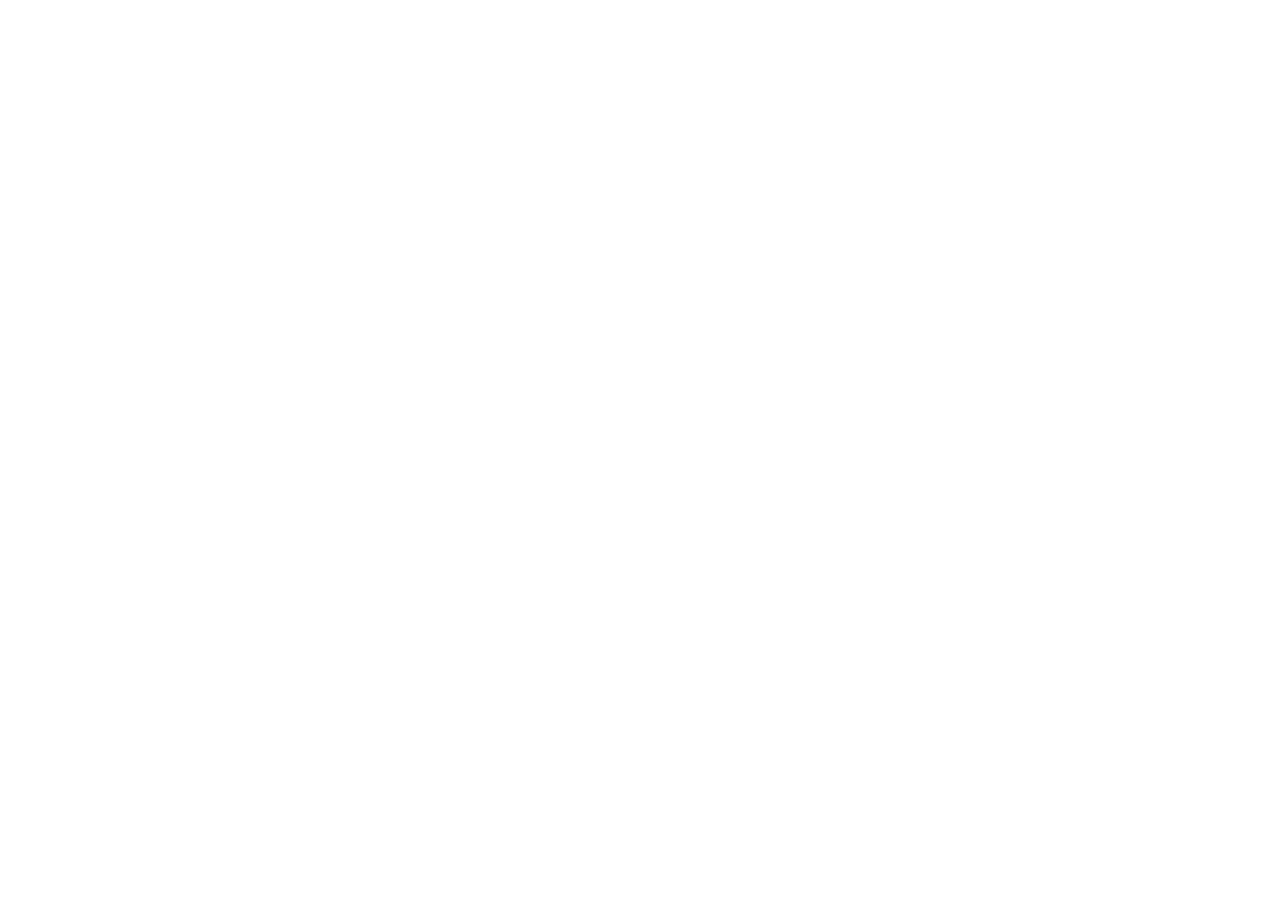
==== PoochCare-capstone-nhom-8/Index.html @ 82e21208 "Capstone" ====
<!DOCTYPE html>
<html lang="en">

<head>
    <meta charset="UTF-8">
    <meta http-equiv="X-UA-Compatible" content="IE=edge">
    <meta name="viewport" content="width=device-width, initial-scale=1.0">
    <!-- Title -->
    <title>Pooch Care</title>
    <!-- Mô tả: Tiêu đề của trang web. -->



    <!-- Google Fonts (Roboto) -->
    <link rel="preconnect" href="https://fonts.googleapis.com">
    <link rel="preconnect" href="https://fonts.gstatic.com" crossorigin>
    <link href="https://fonts.googleapis.com/css2?family=Roboto:wght@300;400;500;600;700;800&display=swap"
        rel="stylesheet">
    <!-- Mô tả: Sử dụng để nhúng font chữ Roboto từ Google Fonts. -->

    <!-- Font Awesome (Free Version) -->
    <link rel="stylesheet" href="https://cdnjs.cloudflare.com/ajax/libs/font-awesome/6.1.0/css/all.min.css"
        integrity="sha512-10/jx2EXwxxWqCLX/hHth/vu2KY3jCF70dCQB8TSgNjbCVAC/8vai53GfMDrO2Emgwccf2pJqxct9ehpzG+MTw=="
        crossorigin="anonymous" referrerpolicy="no-referrer" />
    <!-- Mô tả: Sử dụng để nhúng biểu tượng và biểu tượng vector chất lượng cao từ Font Awesome. -->

    <!-- Line Awesome -->
    <link rel="stylesheet"
        href="https://maxst.icons8.com/vue-static/landings/line-awesome/line-awesome/1.3.0/css/line-awesome.min.css">
    <!-- Mô tả: Sử dụng để nhúng biểu tượng và biểu tượng vector từ Line Awesome. -->

    <!-- Flaticon -->
    <link rel="stylesheet" href="./css/flaticon/flaticon.css">
    <!-- Mô tả: Sử dụng để nhúng biểu tượng từ Flaticon. -->

    <!-- Swiper -->
    <link rel="stylesheet" href="https://unpkg.com/swiper@8/swiper-bundle.min.css" />
    <!-- Mô tả: Thư viện Swiper được sử dụng để tạo các carousel và sliders. -->

    <!-- Owl Carousel -->
    <!-- Owl Carousel CSS -->
    <link rel="stylesheet"
        href="https://cdnjs.cloudflare.com/ajax/libs/OwlCarousel2/2.3.4/assets/owl.carousel.min.css" />
    <!-- Mô tả: CSS của Owl Carousel, sử dụng để định dạng và hiển thị các carousel. -->

    <link rel="stylesheet"
        Fhref="https://cdnjs.cloudflare.com/ajax/libs/OwlCarousel2/2.3.4/assets/owl.theme.default.min.css" />
    <!-- Mô tả: CSS theme mặc định cho Owl Carousel, có thể được điều chỉnh để thay đổi giao diện của carousel. -->

    <!-- Mô tả: Thư viện Owl Carousel được sử dụng để tạo các carousel. -->

    <!-- Animate.css -->
    <link rel="stylesheet" href="https://cdnjs.cloudflare.com/ajax/libs/animate.css/4.1.1/animate.min.css" />
    <!-- Mô tả: Sử dụng để thêm hiệu ứng animate vào các phần tử HTML. -->

    <!-- Fancybox (Fancybox UI) -->
    <link rel="stylesheet" href="https://cdn.jsdelivr.net/npm/@fancyapps/ui@4.0/dist/fancybox.css">
    <!-- Mô tả: Sử dụng để tạo các hộp thoại và hiển thị hình ảnh theo cách tương tác. -->

    <!-- Custom Styles -->
    <link rel="stylesheet" href="css/styleindex.css">
    <!-- Mô tả: Đường dẫn đến tệp CSS tùy chỉnh cho trang web của bạn. -->

</head>

<body>
    

    <!-- Your content here -->





    <!-- jQuery -->
    <script src="https://cdnjs.cloudflare.com/ajax/libs/jquery/3.6.3/jquery.min.js"></script>
    <!-- Mô tả: Thư viện jQuery, sử dụng để thực hiện các chức năng JavaScript nâng cao. -->

    <!-- Waypoints -->
    <script src="https://cdnjs.cloudflare.com/ajax/libs/waypoints/4.0.1/jquery.waypoints.min.js"></script>
    <!-- Mô tả: Thư viện Waypoints, sử dụng để xác định khi phần tử vào một điểm nhất định khi cuộn trang. -->

    <!-- Counter-Up -->
    <script src="https://cdnjs.cloudflare.com/ajax/libs/Counter-Up/1.0.0/jquery.counterup.min.js"></script>
    <!-- Mô tả: Thư viện Counter-Up, sử dụng để tăng giảm giá trị số một cách đồng đều. -->

    <!-- Script chính của bạn -->
    <script src="js/script.js"></script>
    <!-- Mô tả: Tệp JavaScript chứa các hàm và logic tùy chỉnh cho trang web của bạn. -->

    <!-- Fancybox UMD -->
    <script src="https://cdn.jsdelivr.net/npm/@fancyapps/ui@4.0/dist/fancybox.umd.js"></script>
    <!-- Mô tả: Thư viện Fancybox, sử dụng để tạo các hộp thoại và hiển thị hình ảnh theo cách tương tác. -->

    <!-- Swiper -->
    <script src="https://unpkg.com/swiper@8.0.7/swiper-bundle.min.js"></script>
    <!-- Mô tả: Thư viện Swiper, sử dụng để tạo các carousel và sliders. -->

    <!-- Owl Carousel -->
    <script src="https://cdnjs.cloudflare.com/ajax/libs/OwlCarousel2/2.3.4/owl.carousel.min.js"></script>
    <!-- Mô tả: Thư viện Owl Carousel, sử dụng để tạo các carousel. -->

    <!-- Util.js -->
    <script src="./js/util.js"></script>
    <!-- Mô tả: Tệp JavaScript chứa các hàm và logic tiện ích. -->

    <!-- Main.js -->
    <script src="./js/main.js"></script>
    <!-- Mô tả: Tệp JavaScript chứa các hàm và logic chính của trang web của bạn. -->

    <!-- WOW.js -->
    <script src="https://cdnjs.cloudflare.com/ajax/libs/wow/1.1.2/wow.min.js"></script>
    <script>
        new WOW().init();
    </script>
    <!-- Mô tả: Thư viện WOW.js, sử dụng để tạo hiệu ứng "wow" khi cuộn trang. -->


</body>

</html>
---- PoochCare-capstone-nhom-8/css/flaticon/flaticon.css ----
/*
  	Flaticon icon font: Flaticon
  	Creation date: 29/01/2021 10:05
  	*/

@font-face {
  font-family: "Flaticon";
  src: url("./Flaticon.eot");
  src: url("./Flaticon.eot?#iefix") format("embedded-opentype"),
       url("./Flaticon.woff2") format("woff2"),
       url("./Flaticon.woff") format("woff"),
       url("./Flaticon.ttf") format("truetype"),
       url("./Flaticon.svg#Flaticon") format("svg");
  font-weight: normal;
  font-style: normal;
}

@media screen and (-webkit-min-device-pixel-ratio:0) {
  @font-face {
    font-family: "Flaticon";
    src: url("./Flaticon.svg#Flaticon") format("svg");
  }
}

[class^="flaticon-"]:before, [class*=" flaticon-"]:before,
[class^="flaticon-"]:after, [class*=" flaticon-"]:after {   
	font-family: Flaticon;
	font-style: normal;
}

.flaticon-website:before { content: "\f100"; }
.flaticon-line-graph:before { content: "\f101"; }
.flaticon-line-chart:before { content: "\f102"; }
.flaticon-dollar:before { content: "\f103"; }
.flaticon-help:before { content: "\f104"; }
.flaticon-pie-charts:before { content: "\f105"; }
.flaticon-idea:before { content: "\f106"; }
.flaticon-office:before { content: "\f107"; }
.flaticon-boost:before { content: "\f108"; }
.flaticon-boost-1:before { content: "\f109"; }
.flaticon-location:before { content: "\f10a"; }
.flaticon-email:before { content: "\f10b"; }
.flaticon-smile:before { content: "\f10c"; }
.flaticon-confetti:before { content: "\f10d"; }
.flaticon-laptop:before { content: "\f10e"; }
.flaticon-paper-plane:before { content: "\f10f"; }
.flaticon-air-mail:before { content: "\f110"; }
.flaticon-startup:before { content: "\f111"; }
.flaticon-rocket:before { content: "\f112"; }
.flaticon-promotion:before { content: "\f113"; }
.flaticon-chart:before { content: "\f114"; }
.flaticon-vector:before { content: "\f115"; }
.flaticon-coding:before { content: "\f116"; }
.flaticon-play:before { content: "\f117"; }
.flaticon-chat:before { content: "\f118"; }
.flaticon-bullhorn:before { content: "\f119"; }
.flaticon-sketch:before { content: "\f11a"; }
.flaticon-clock:before { content: "\f11b"; }
.flaticon-user:before { content: "\f11c"; }
.flaticon-speech-bubble:before { content: "\f11d"; }
.flaticon-share:before { content: "\f11e"; }
.flaticon-left-quote:before { content: "\f11f"; }
.flaticon-check:before { content: "\f120"; }
.flaticon-quotation:before { content: "\f121"; }
---- PoochCare-capstone-nhom-8/css/styleindex.css ----
:root {
    --animate-duration: 2s;

}

*,
*::before,
*::after {
    margin: 0;
    padding: 0;
    box-sizing: border-box;
}

html,
body {
    color: #636363;
    font-family: "Roboto", sans-serif;
    font-weight: 400;
    line-height: 1.6;
}

li {
    list-style: none;
}

a {
    text-decoration: none;
}

.container {
    max-width: 1199px;
    margin: auto;
}
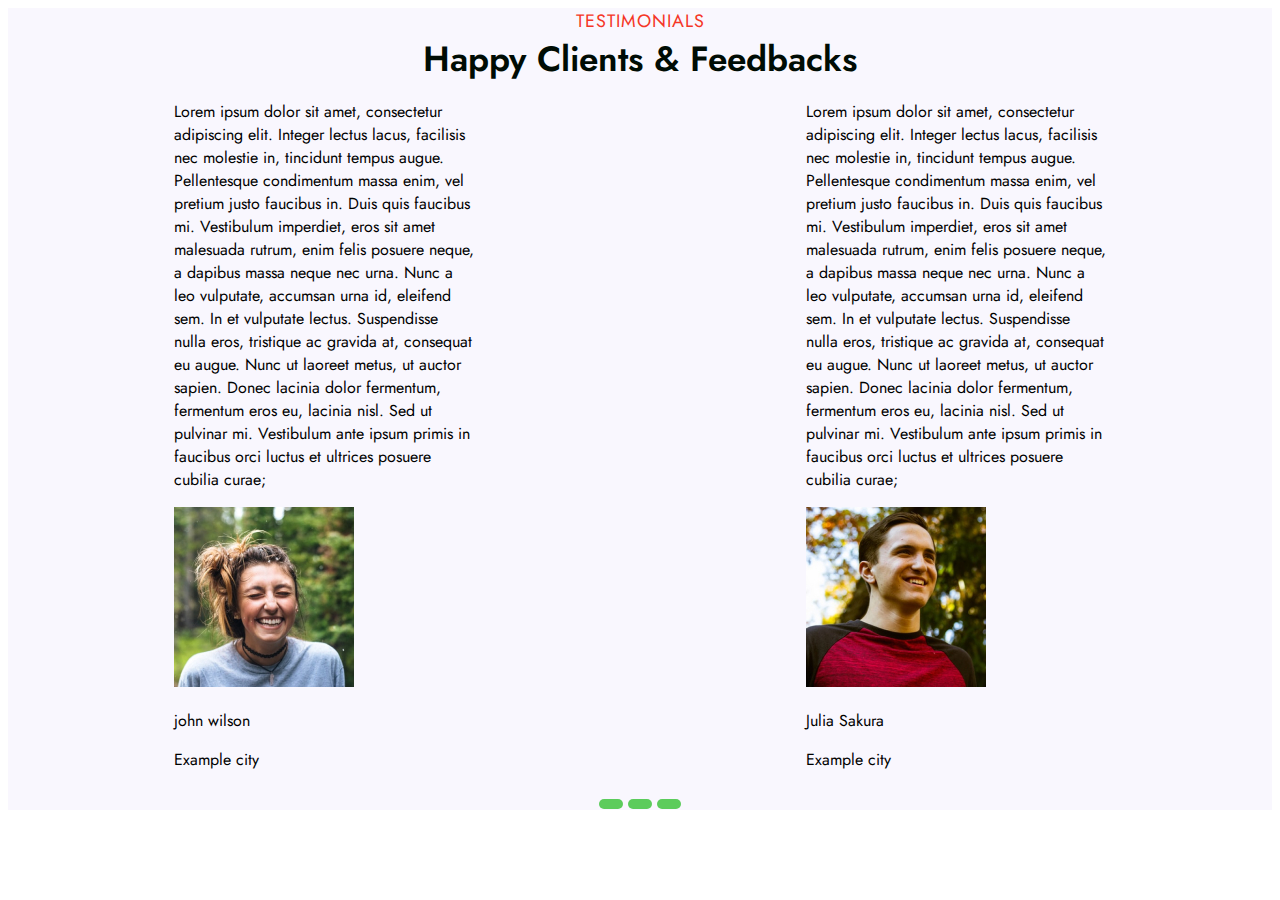
==== commit bbd1223f: "fix merge" ====
--- a/PoochCare-capstone-nhom-8/Index.html
+++ b/PoochCare-capstone-nhom-8/Index.html
@@ -1,121 +1,87 @@
 <!DOCTYPE html>
 <html lang="en">
-
-<head>
-    <meta charset="UTF-8">
-    <meta http-equiv="X-UA-Compatible" content="IE=edge">
-    <meta name="viewport" content="width=device-width, initial-scale=1.0">
-    <!-- Title -->
+  <head>
+    <meta charset="UTF-8" />
+    <meta http-equiv="X-UA-Compatible" content="IE=edge" />
+    <meta name="viewport" content="width=device-width, initial-scale=1.0" />
     <title>Pooch Care</title>
-    <!-- Mô tả: Tiêu đề của trang web. -->
-
-
-
-    <!-- Google Fonts (Roboto) -->
-    <link rel="preconnect" href="https://fonts.googleapis.com">
-    <link rel="preconnect" href="https://fonts.gstatic.com" crossorigin>
-    <link href="https://fonts.googleapis.com/css2?family=Roboto:wght@300;400;500;600;700;800&display=swap"
-        rel="stylesheet">
-    <!-- Mô tả: Sử dụng để nhúng font chữ Roboto từ Google Fonts. -->
-
-    <!-- Font Awesome (Free Version) -->
-    <link rel="stylesheet" href="https://cdnjs.cloudflare.com/ajax/libs/font-awesome/6.1.0/css/all.min.css"
-        integrity="sha512-10/jx2EXwxxWqCLX/hHth/vu2KY3jCF70dCQB8TSgNjbCVAC/8vai53GfMDrO2Emgwccf2pJqxct9ehpzG+MTw=="
-        crossorigin="anonymous" referrerpolicy="no-referrer" />
-    <!-- Mô tả: Sử dụng để nhúng biểu tượng và biểu tượng vector chất lượng cao từ Font Awesome. -->
-
-    <!-- Line Awesome -->
-    <link rel="stylesheet"
-        href="https://maxst.icons8.com/vue-static/landings/line-awesome/line-awesome/1.3.0/css/line-awesome.min.css">
-    <!-- Mô tả: Sử dụng để nhúng biểu tượng và biểu tượng vector từ Line Awesome. -->
-
-    <!-- Flaticon -->
-    <link rel="stylesheet" href="./css/flaticon/flaticon.css">
-    <!-- Mô tả: Sử dụng để nhúng biểu tượng từ Flaticon. -->
-
-    <!-- Swiper -->
-    <link rel="stylesheet" href="https://unpkg.com/swiper@8/swiper-bundle.min.css" />
-    <!-- Mô tả: Thư viện Swiper được sử dụng để tạo các carousel và sliders. -->
-
-    <!-- Owl Carousel -->
-    <!-- Owl Carousel CSS -->
-    <link rel="stylesheet"
-        href="https://cdnjs.cloudflare.com/ajax/libs/OwlCarousel2/2.3.4/assets/owl.carousel.min.css" />
-    <!-- Mô tả: CSS của Owl Carousel, sử dụng để định dạng và hiển thị các carousel. -->
-
-    <link rel="stylesheet"
-        Fhref="https://cdnjs.cloudflare.com/ajax/libs/OwlCarousel2/2.3.4/assets/owl.theme.default.min.css" />
-    <!-- Mô tả: CSS theme mặc định cho Owl Carousel, có thể được điều chỉnh để thay đổi giao diện của carousel. -->
-
-    <!-- Mô tả: Thư viện Owl Carousel được sử dụng để tạo các carousel. -->
-
-    <!-- Animate.css -->
-    <link rel="stylesheet" href="https://cdnjs.cloudflare.com/ajax/libs/animate.css/4.1.1/animate.min.css" />
-    <!-- Mô tả: Sử dụng để thêm hiệu ứng animate vào các phần tử HTML. -->
-
-    <!-- Fancybox (Fancybox UI) -->
-    <link rel="stylesheet" href="https://cdn.jsdelivr.net/npm/@fancyapps/ui@4.0/dist/fancybox.css">
-    <!-- Mô tả: Sử dụng để tạo các hộp thoại và hiển thị hình ảnh theo cách tương tác. -->
-
-    <!-- Custom Styles -->
-    <link rel="stylesheet" href="css/styleindex.css">
-    <!-- Mô tả: Đường dẫn đến tệp CSS tùy chỉnh cho trang web của bạn. -->
-
-</head>
-
-<body>
-    
-
-    <!-- Your content here -->
-
-
-
-
-
-    <!-- jQuery -->
-    <script src="https://cdnjs.cloudflare.com/ajax/libs/jquery/3.6.3/jquery.min.js"></script>
-    <!-- Mô tả: Thư viện jQuery, sử dụng để thực hiện các chức năng JavaScript nâng cao. -->
-
-    <!-- Waypoints -->
-    <script src="https://cdnjs.cloudflare.com/ajax/libs/waypoints/4.0.1/jquery.waypoints.min.js"></script>
-    <!-- Mô tả: Thư viện Waypoints, sử dụng để xác định khi phần tử vào một điểm nhất định khi cuộn trang. -->
-
-    <!-- Counter-Up -->
-    <script src="https://cdnjs.cloudflare.com/ajax/libs/Counter-Up/1.0.0/jquery.counterup.min.js"></script>
-    <!-- Mô tả: Thư viện Counter-Up, sử dụng để tăng giảm giá trị số một cách đồng đều. -->
-
-    <!-- Script chính của bạn -->
-    <script src="js/script.js"></script>
-    <!-- Mô tả: Tệp JavaScript chứa các hàm và logic tùy chỉnh cho trang web của bạn. -->
-
-    <!-- Fancybox UMD -->
-    <script src="https://cdn.jsdelivr.net/npm/@fancyapps/ui@4.0/dist/fancybox.umd.js"></script>
-    <!-- Mô tả: Thư viện Fancybox, sử dụng để tạo các hộp thoại và hiển thị hình ảnh theo cách tương tác. -->
-
-    <!-- Swiper -->
-    <script src="https://unpkg.com/swiper@8.0.7/swiper-bundle.min.js"></script>
-    <!-- Mô tả: Thư viện Swiper, sử dụng để tạo các carousel và sliders. -->
-
-    <!-- Owl Carousel -->
-    <script src="https://cdnjs.cloudflare.com/ajax/libs/OwlCarousel2/2.3.4/owl.carousel.min.js"></script>
-    <!-- Mô tả: Thư viện Owl Carousel, sử dụng để tạo các carousel. -->
-
-    <!-- Util.js -->
-    <script src="./js/util.js"></script>
-    <!-- Mô tả: Tệp JavaScript chứa các hàm và logic tiện ích. -->
-
-    <!-- Main.js -->
-    <script src="./js/main.js"></script>
-    <!-- Mô tả: Tệp JavaScript chứa các hàm và logic chính của trang web của bạn. -->
-
-    <!-- WOW.js -->
-    <script src="https://cdnjs.cloudflare.com/ajax/libs/wow/1.1.2/wow.min.js"></script>
-    <script>
-        new WOW().init();
-    </script>
-    <!-- Mô tả: Thư viện WOW.js, sử dụng để tạo hiệu ứng "wow" khi cuộn trang. -->
-
-
-</body>
-
-</html>+    <link
+      rel="stylesheet"
+      href="js/OwlCarousel2-2.3.4/dist/assets/owl.carousel.min.css"
+    />
+    <link rel="stylesheet" href="css/styleindex.css" />
+    <link rel="preconnect" href="https://fonts.googleapis.com" />
+    <link rel="preconnect" href="https://fonts.gstatic.com" crossorigin />
+    <link
+      href="https://fonts.googleapis.com/css2?family=Roboto:wght@300;400;500;700;900&display=swap"
+      rel="stylesheet"
+    />
+    <link
+      href="https://fonts.googleapis.com/css2?family=Jost:ital,wght@0,100..900;1,100..900&display=swap"
+      rel="stylesheet"
+    />
+    <body>
+      <section>
+        <div class="testimonials_wrapper">
+          <div class="title">
+            <h2>Testimonials</h2>
+            <p>Happy Clients & Feedbacks</p>
+          </div>
+          <div class="cards">
+            <div class="card">
+              <p>
+                Lorem ipsum dolor sit amet, consectetur adipiscing elit. Integer
+                lectus lacus, facilisis nec molestie in, tincidunt tempus augue.
+                Pellentesque condimentum massa enim, vel pretium justo faucibus
+                in. Duis quis faucibus mi. Vestibulum imperdiet, eros sit amet
+                malesuada rutrum, enim felis posuere neque, a dapibus massa
+                neque nec urna. Nunc a leo vulputate, accumsan urna id, eleifend
+                sem. In et vulputate lectus. Suspendisse nulla eros, tristique
+                ac gravida at, consequat eu augue. Nunc ut laoreet metus, ut
+                auctor sapien. Donec lacinia dolor fermentum, fermentum eros eu,
+                lacinia nisl. Sed ut pulvinar mi. Vestibulum ante ipsum primis
+                in faucibus orci luctus et ultrices posuere cubilia curae;
+              </p>
+              <div>
+                <img src="img/image6.jpg" alt="Happy woman" />
+                <div>
+                  <p>john wilson</p>
+                  <p>Example city</p>
+                </div>
+              </div>
+            </div>
+            <div class="card">
+              <p>
+                Lorem ipsum dolor sit amet, consectetur adipiscing elit. Integer
+                lectus lacus, facilisis nec molestie in, tincidunt tempus augue.
+                Pellentesque condimentum massa enim, vel pretium justo faucibus
+                in. Duis quis faucibus mi. Vestibulum imperdiet, eros sit amet
+                malesuada rutrum, enim felis posuere neque, a dapibus massa
+                neque nec urna. Nunc a leo vulputate, accumsan urna id, eleifend
+                sem. In et vulputate lectus. Suspendisse nulla eros, tristique
+                ac gravida at, consequat eu augue. Nunc ut laoreet metus, ut
+                auctor sapien. Donec lacinia dolor fermentum, fermentum eros eu,
+                lacinia nisl. Sed ut pulvinar mi. Vestibulum ante ipsum primis
+                in faucibus orci luctus et ultrices posuere cubilia curae;
+              </p>
+              <div>
+                <img src="img/image7.jpg" alt="Happyp man" />
+                <div>
+                  <p>Julia Sakura</p>
+                  <p>Example city</p>
+                </div>
+              </div>
+            </div>
+          </div>
+          <div class="gree_dot_wrapper">
+            <div>
+              <button class="gree_dot"><span></span></button>
+              <button class="gree_dot"><span></span></button>
+              <button class="gree_dot"><span></span></button>
+            </div>
+          </div>
+        </div>
+      </section>
+    </body>
+  </head>
+</html>
--- a/PoochCare-capstone-nhom-8/css/styleindex.css
+++ b/PoochCare-capstone-nhom-8/css/styleindex.css
@@ -1,34 +1,84 @@
 :root {
-    --animate-duration: 2s;
-
+  --primary-color: #189a46;
+  --secondary-color: #f53626;
+  --font-color: #696969;
+  --para-color: #696969;
+  --bg-color: #fff;
+  --heading-color: #000c04;
+  --border-radius: 10px;
+  --border-color: #ddd;
+  --border-light: #f0f3f0;
+  --nav-color: #292922;
+  --dropdown-color: #fff;
+  --bg-light: rgba(147, 107, 232, 0.05);
+  --iframe-filter: grayscale(0%);
+  --widget-bg: #3f3a64;
+  --blue: #007bff;
+  --indigo: #6610f2;
+  --purple: #6f42c1;
+  --pink: #e83e8c;
+  --red: #dc3545;
+  --orange: #fd7e14;
+  --yellow: #ffc107;
+  --green: #28a745;
+  --teal: #20c997;
+  --cyan: #17a2b8;
+  --white: #fff;
+  --gray: #6c757d;
+  --gray-dark: #343a40;
+  --primary: #189a46;
+  --secondary: #f53626;
+  --success: #28a745;
+  --info: #17a2b8;
+  --warning: #ffc107;
+  --danger: #dc3545;
+  --light: #f8f9fa;
+  --dark: #343a40;
 }
 
-*,
-*::before,
-*::after {
-    margin: 0;
-    padding: 0;
-    box-sizing: border-box;
+.testimonials_wrapper {
+  background-color: #f9f7fe;
+  font-family: "Jost", sans-serif;
 }
 
-html,
-body {
-    color: #636363;
-    font-family: "Roboto", sans-serif;
-    font-weight: 400;
-    line-height: 1.6;
+.testimonials_wrapper .title h2 {
+  /* font-weight: 700; */
+  font-weight: 400;
+  font-size: 18px;
+  text-align: center;
+  letter-spacing: 1px;
+  text-transform: uppercase;
+  color: var(--secondary);
+  margin: 0;
 }
 
-li {
-    list-style: none;
+.testimonials_wrapper .title p {
+  font-weight: 600;
+  font-size: 35px;
+  text-align: center;
+  color: var(--heading-color);
+  margin: 0;
 }
 
-a {
-    text-decoration: none;
+.cards {
+  display: flex;
+  justify-content: space-around;
 }
 
-.container {
-    max-width: 1199px;
-    margin: auto;
+.card {
+  width: 300px;
 }
 
+/* green dots */
+
+.gree_dot_wrapper {
+  display: flex;
+  justify-content: space-around;
+}
+
+.gree_dot {
+  background: #5ccc5c;
+  padding: 5px 12px;
+  border-radius: 10px;
+  border: none;
+}
